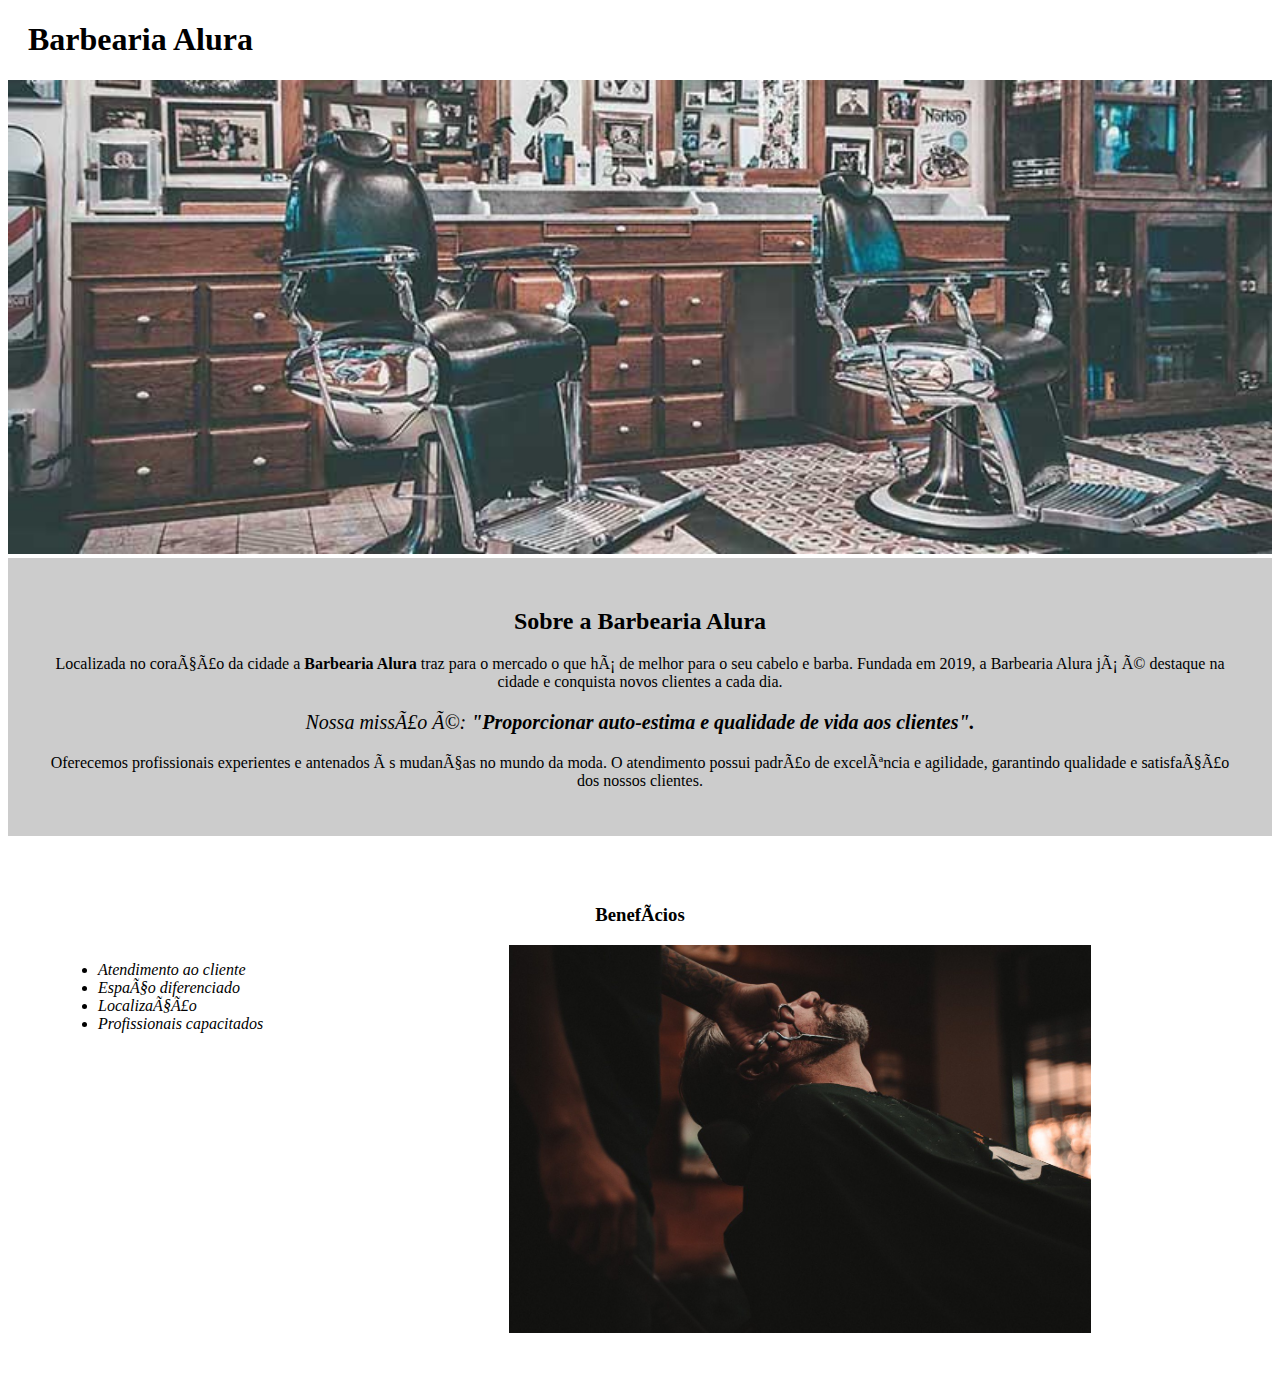
==== index.html @ b4c291c8 "primeiro commit" ====
<!DOCTYPE html>
<html lang="pt-br">

    <head>
        <meta charset="UFT-8">
        <title> Barbearia Alura </title>
        <link rel="stylesheet" href="style.css">

    </head>
    <body>
        <header>
            <h1 class="titulo-principal">Barbearia Alura</h1>
        </header>

        <img id="banner" src="banner.jpg">
        <div class="principal">
            <h2 class="titulo-centralizado"> Sobre a Barbearia Alura</h2>

            <p> Localizada no coração da cidade a <strong>Barbearia Alura</strong> traz para o mercado o que há de melhor para o seu cabelo e barba. Fundada em 2019, a Barbearia Alura já é destaque na cidade e conquista novos clientes a cada dia.</p>

            <p id="missao" > <em> Nossa missão é: <strong>"Proporcionar auto-estima e qualidade de vida aos clientes".</strong> </em> </p>

            <p>Oferecemos profissionais experientes e antenados às mudanças no mundo da moda. O atendimento possui padrão de excelência e agilidade, garantindo qualidade e satisfação dos nossos clientes.</p>
        
        </div>   

        <div class="beneficios">
            <h3 class="titulo-centralizado"> Benefícios </h3>
        
            <ul>
                <li class="itens">Atendimento ao cliente</li>
                <li class="itens">Espaço diferenciado</li>
                <li class="itens">Localização</li>
                <li class="itens">Profissionais capacitados</li> 
            </ul>
            <img src="beneficios.jpg" class="imagembeneficios"/>
        </div>
    </body>
</html>
---- style.css ----
body {

}

#banner {
    width: 100%;
}

.principal {
    background: #cccccc;
    padding: 30px;
}
.titulo-principal {
    padding-left: 20px;
}


.titulo-centralizado {
    text-align: center;
}

p {
    text-align: center;
}

#missao {
    font-size: 20px;
}

em strong {
    color: FF0000;
}
.itens {
    font-style: italic;
}

.beneficios {
    background: #ffffff;
    padding: 50px;
}


ul {
    display: inline-block;
    vertical-align: top;
    width: 20%;
    margin-right: 15%;
}

.imagembeneficios {
    width: 50%
    ;
}
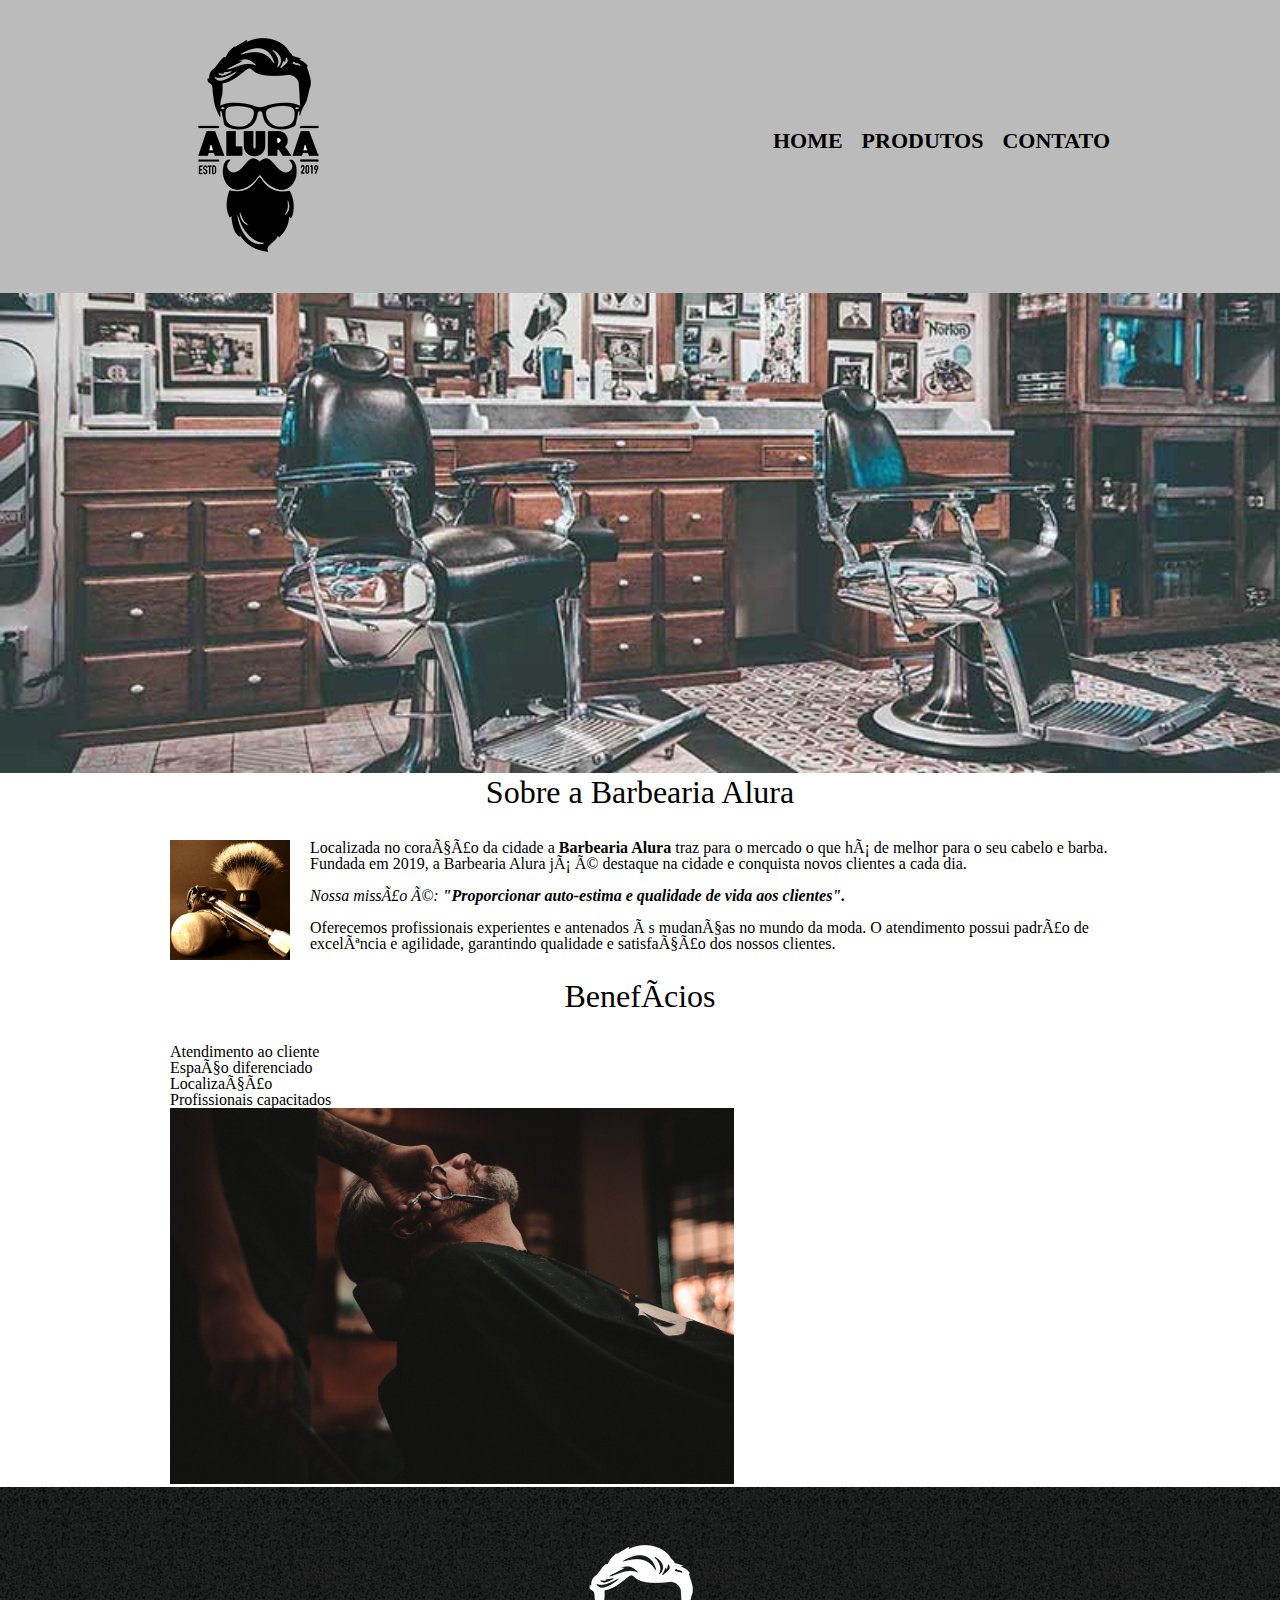
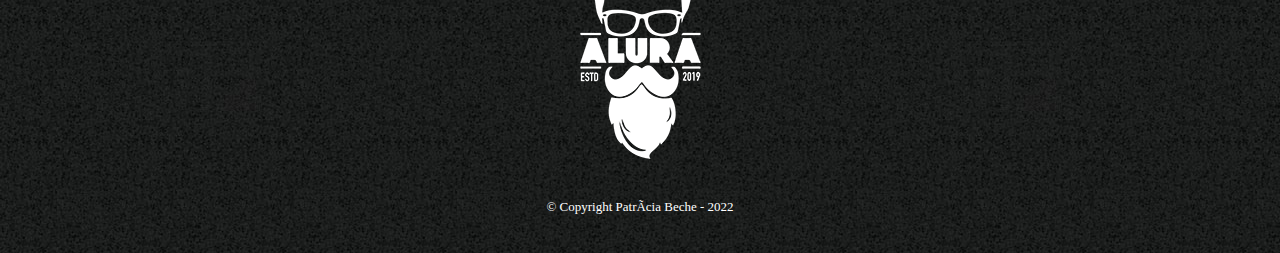
==== commit 1aee65b5: "comecando a personalizar a pagina inicial" ====
--- a/index.html
+++ b/index.html
@@ -4,36 +4,60 @@
     <head>
         <meta charset="UFT-8">
         <title> Barbearia Alura </title>
+        <link rel="stylesheet" href="reset.css">
         <link rel="stylesheet" href="style.css">
-
     </head>
     <body>
         <header>
-            <h1 class="titulo-principal">Barbearia Alura</h1>
+            <div class="caixa">
+                <h1><img src="logo.png" alt="Logo da Barbearia Alura"></h1>
+
+                <nav>
+                    <ul>
+                        <li><a href="index.html">Home</a></li>
+                        <li><a href="produtos.html">Produtos</a></li>
+                        <li><a href="contato.html">Contato</a></li>
+                        
+                    </ul>
+                </nav>
+            </div>
+
         </header>
 
-        <img id="banner" src="banner.jpg">
-        <div class="principal">
-            <h2 class="titulo-centralizado"> Sobre a Barbearia Alura</h2>
+        <img class="banner" src="banner.jpg">
 
-            <p> Localizada no coração da cidade a <strong>Barbearia Alura</strong> traz para o mercado o que há de melhor para o seu cabelo e barba. Fundada em 2019, a Barbearia Alura já é destaque na cidade e conquista novos clientes a cada dia.</p>
+        <main>
+            <section class="principal">
+                <h2 class="titulo-principal"> Sobre a Barbearia Alura</h2>
 
-            <p id="missao" > <em> Nossa missão é: <strong>"Proporcionar auto-estima e qualidade de vida aos clientes".</strong> </em> </p>
+                <img class="utensilios" src="utensilios.jpg" alt="Utensilios de um barbeiro">
 
-            <p>Oferecemos profissionais experientes e antenados às mudanças no mundo da moda. O atendimento possui padrão de excelência e agilidade, garantindo qualidade e satisfação dos nossos clientes.</p>
-        
-        </div>   
+                <p> Localizada no coração da cidade a <strong>Barbearia Alura</strong> traz para o mercado o que há de melhor para o seu cabelo e barba. Fundada em 2019, a Barbearia Alura já é destaque na cidade e conquista novos clientes a cada dia.</p>
 
-        <div class="beneficios">
-            <h3 class="titulo-centralizado"> Benefícios </h3>
-        
-            <ul>
-                <li class="itens">Atendimento ao cliente</li>
-                <li class="itens">Espaço diferenciado</li>
-                <li class="itens">Localização</li>
-                <li class="itens">Profissionais capacitados</li> 
-            </ul>
-            <img src="beneficios.jpg" class="imagembeneficios"/>
-        </div>
+                <p id="missao" > <em> Nossa missão é: <strong>"Proporcionar auto-estima e qualidade de vida aos clientes".</strong> </em> </p>
+
+                <p>Oferecemos profissionais experientes e antenados às mudanças no mundo da moda. O atendimento possui padrão de excelência e agilidade, garantindo qualidade e satisfação dos nossos clientes.</p>
+            
+            </section>   
+
+            <section class="beneficios">
+                <h3 class="titulo-principal"> Benefícios </h3>
+            
+                <ul>
+                    <li class="itens">Atendimento ao cliente</li>
+                    <li class="itens">Espaço diferenciado</li>
+                    <li class="itens">Localização</li>
+                    <li class="itens">Profissionais capacitados</li> 
+                </ul>
+                <img src="beneficios.jpg" class="imagembeneficios"/>
+            </section>
+        </main>    
+
+
+    <footer>
+        <img src="logo-branco.png">
+        <p class="copyright">&copy; Copyright Patrícia Beche - 2022</p>
+    </footer>
+    
     </body>
 </html>
--- a/style.css
+++ b/style.css
@@ -1,53 +1,189 @@
-body {
-
+header {
+    background: #bbbbbb;
+    padding: 20px 0;
 }
 
-#banner {
+.caixa {
+    position: relative;
+    width: 940px;
+    margin: 0 auto;
+}
+
+nav {
+    position: absolute;
+    top: 110px;
+    right: 0;
+}
+
+nav li {
+    display: inline;
+    margin: 0 0 0 15px;
+}
+
+nav a {
+    text-transform: uppercase;
+    color: #000000;
+    font-size: 22px;
+    font-weight: bold;
+    text-decoration: none;
+}
+
+nav a:hover {
+    color: #ff0000;
+    text-decoration: underline
+}
+
+.produtos {
+    width: 940px;
+    margin: 0 auto;
+    padding: 50px 0;
+}
+
+.produtos li {
+    display: inline-block;
+    text-align: center;
+    width: 30%;
+    vertical-align: top;
+    margin: 0 1.5%;
+    padding: 30px 20px;
+    box-sizing: border-box;
+    border: 2px solid #000000;
+    border-radius: 10px;
+}
+
+.produtos li:hover {
+    border-color: #ff0000;
+}
+
+.produtos li:active {
+    border-color: #cccccc;
+}
+
+.produtos li:hover h2 {
+    font-size: 34px;
+}
+
+.produtos h2 {
+    font-size: 30px;
+    font-weight: bold;
+}
+
+.produto-descricao {
+    font-size: 18px;
+}
+
+.produto-preco {
+    font-size: 22px;
+    font-weight: bold;
+    margin-top: 10px;
+}
+
+footer {
+    text-align: center;
+    background: url("bg.jpg");
+    padding: 40px 0;
+}
+
+.copyright {
+    color: #ffffff;
+    font-size: 13px;
+    margin: 20px 0 0;
+}
+
+main {
+    width: 940px;
+    margin: 0 auto;
+}
+
+form {
+    margin: 40px 0;
+}
+
+form label, form legend {
+    display: block;
+    font-size: 20px;
+    margin: 0 0 10px;
+}
+
+.input-padrao {
+    display: block;
+    margin: 0 0 20px;
+    padding: 10px 25px;
+    width: 50%;
+}
+
+.checkbox {
+    margin: 20px 0;
+}
+
+form legend {
+    margin: 20px 0;
+}
+
+.enviar {
+    width: 40%;
+    padding: 15px 0;
+    background: #cccccc;
+    color: black;
+    font-weight: bold;
+    font-size: 18px;
+    border: none;
+    border-radius: 5px;
+    transition: 1s all; 
+    cursor: pointer;
+}
+
+.enviar:hover {
+    background: #FF0000;
+    transform: scale(1.2);
+}
+
+table {
+    margin: 20px 0 40px;
+}
+
+thead {
+    background: #555555;
+    color: white;
+    font-weight: bold;
+}
+
+td, th {
+    border: 1px solid #000000;
+    padding: 8px 15px;
+}
+
+/* css da página inicial*/
+
+.banner {
     width: 100%;
 }
 
-.principal {
-    background: #cccccc;
-    padding: 30px;
-}
 .titulo-principal {
-    padding-left: 20px;
+    text-align: center;
+    font-size: 2em;
+    margin: 0 0 1em;
+    clear: left;
 }
 
-
-.titulo-centralizado {
-    text-align: center;
+.principal p {
+    margin: 0 0 1em;
 }
 
-p {
-    text-align: center;
+.principal strong {
+    font-weight: bold;
 }
 
-#missao {
-    font-size: 20px;
-}
-
-em strong {
-    color: FF0000;
-}
-.itens {
+.principal em {
     font-style: italic;
 }
 
-.beneficios {
-    background: #ffffff;
-    padding: 50px;
-}
-
-
-ul {
-    display: inline-block;
-    vertical-align: top;
-    width: 20%;
-    margin-right: 15%;
+.utensilios {
+    width: 120px;
+    float: left;
+    margin: 0 20px 20px 0;
 }
 
 .imagembeneficios {
-    width: 50%
-    ;
-}
+    width: 60%;
+}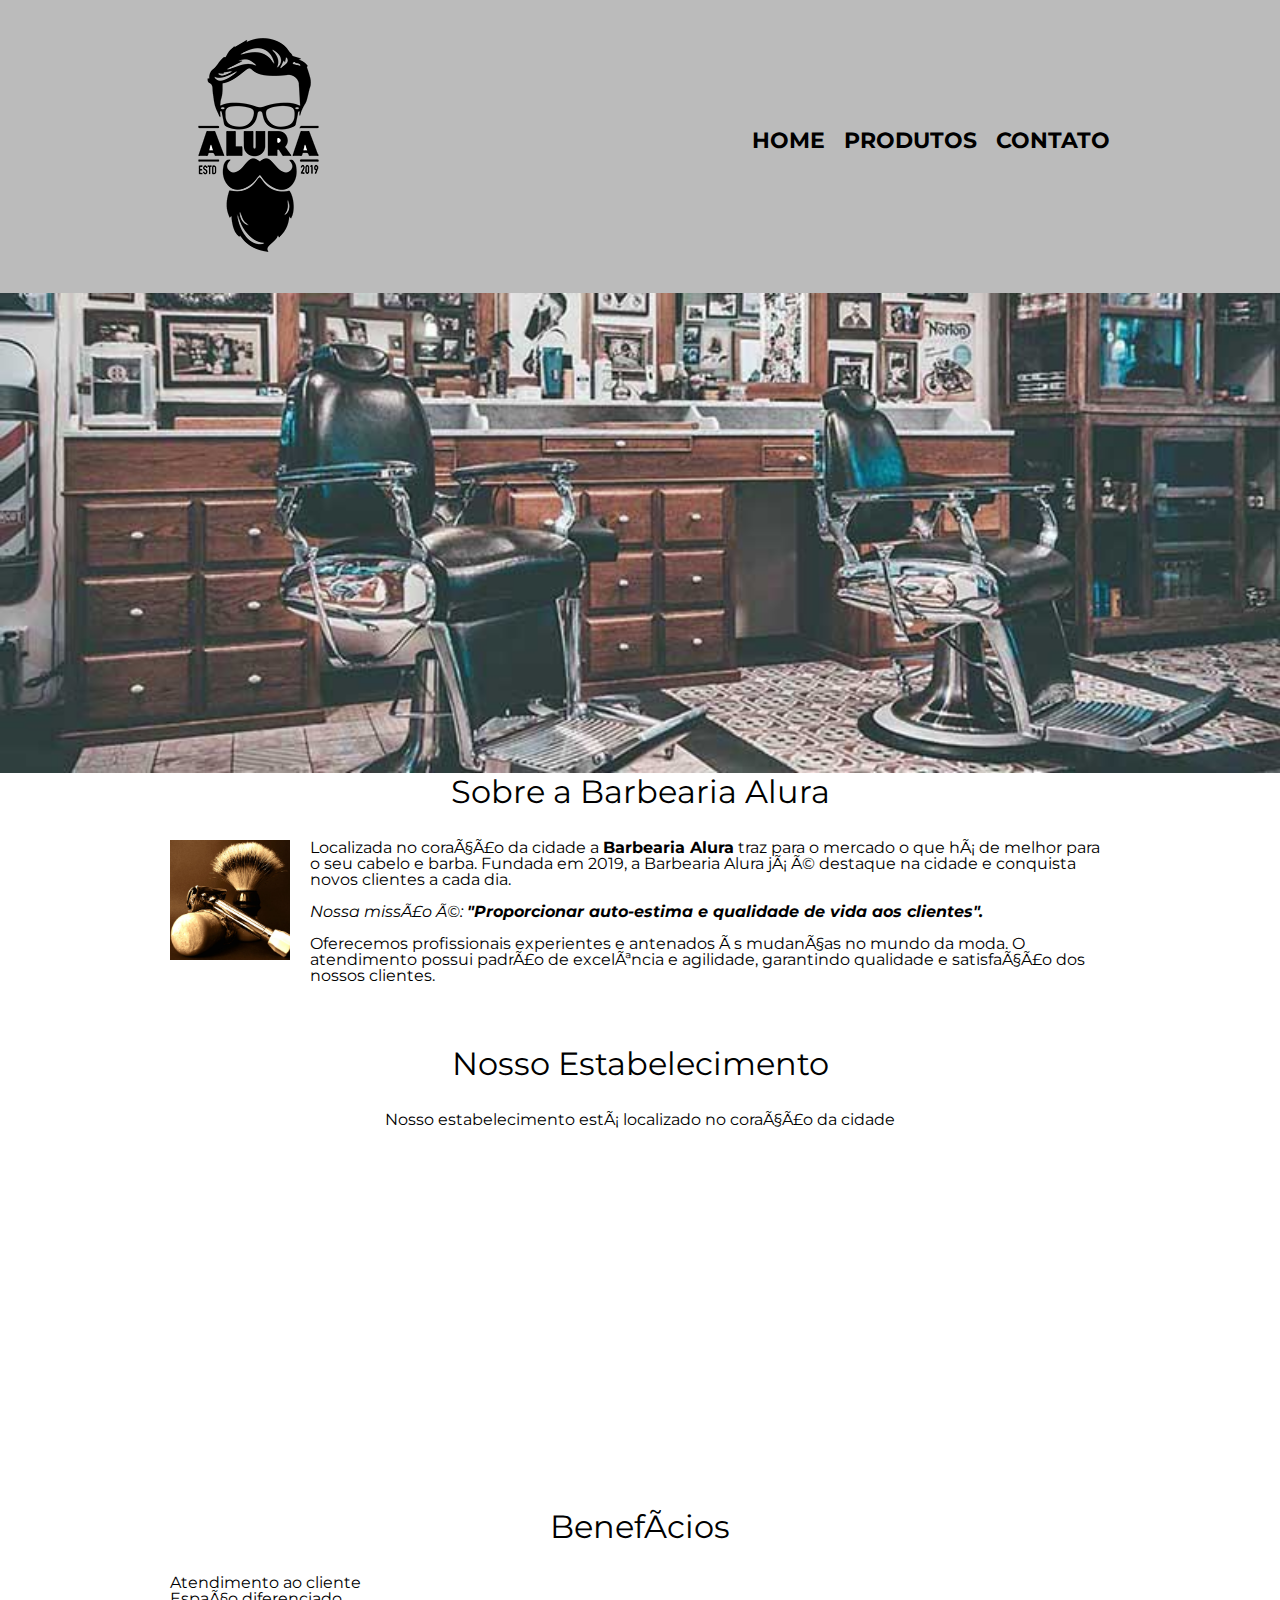
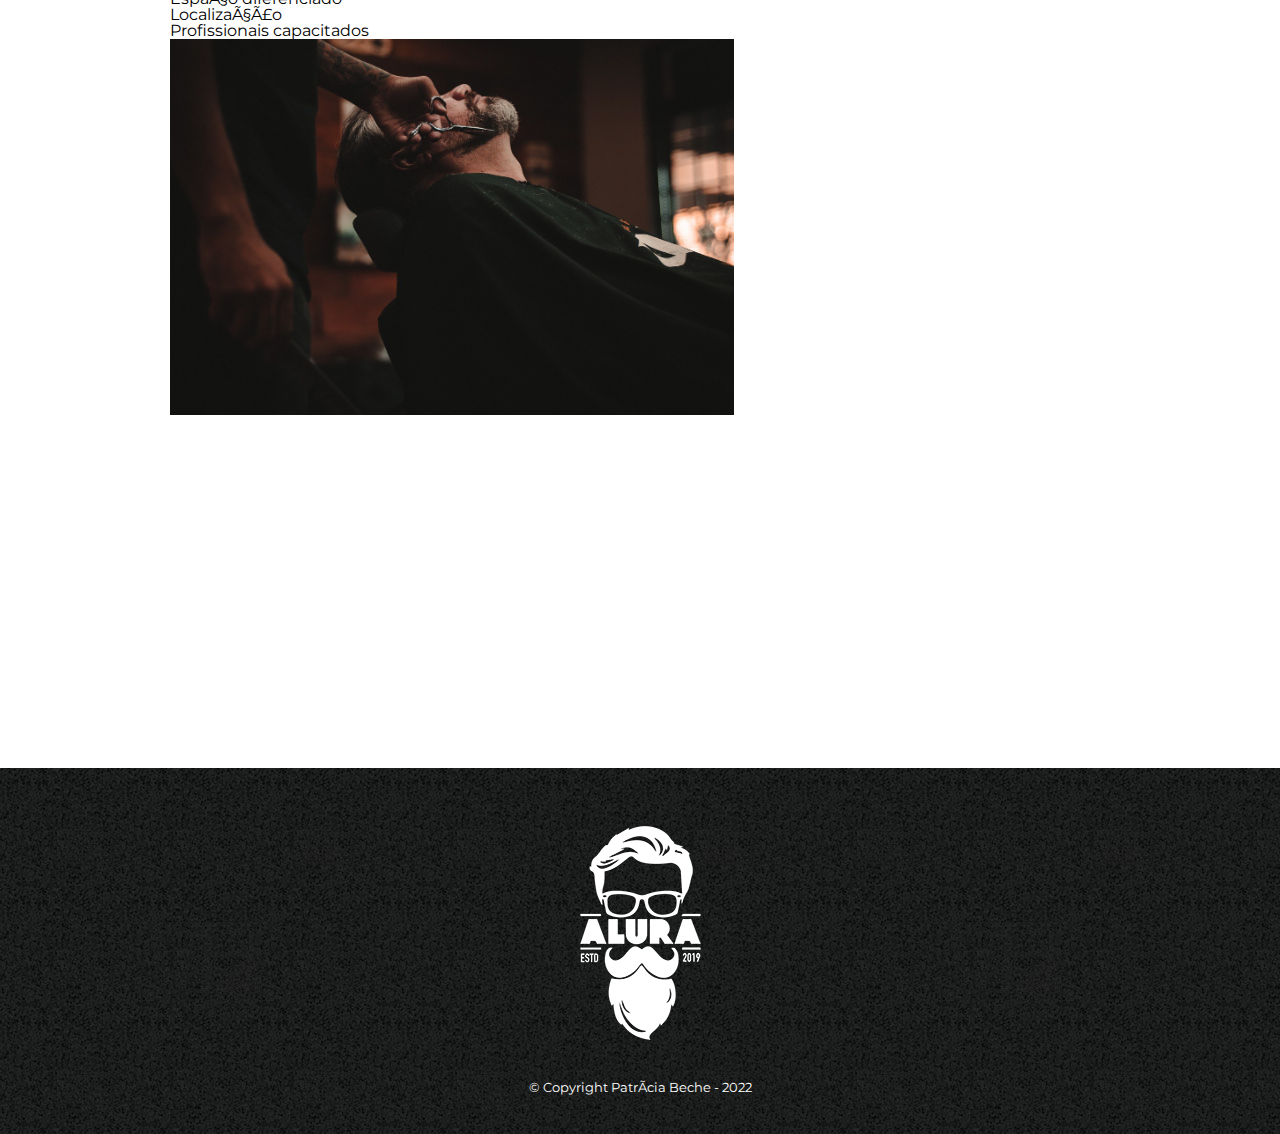
==== commit 3bef85f5: "adicionando fontes externas, mapas e videos" ====
--- a/index.html
+++ b/index.html
@@ -6,7 +6,10 @@
         <title> Barbearia Alura </title>
         <link rel="stylesheet" href="reset.css">
         <link rel="stylesheet" href="style.css">
+        <link rel="preconnect" href="https://fonts.googleapis.com">
+        <link href="https://fonts.googleapis.com/css2?family=Montserrat:wght@100&display=swap" rel="stylesheet"> 
     </head>
+    
     <body>
         <header>
             <div class="caixa">
@@ -40,6 +43,13 @@
             
             </section>   
 
+
+            <section class="mapa">
+                <h3 class="titulo-principal">Nosso Estabelecimento</h3>
+                <p>Nosso estabelecimento está localizado no coração da cidade</p>
+                <iframe src="https://www.google.com/maps/embed?pb=!1m16!1m12!1m3!1d58503.20444007676!2d-46.66735091186406!3d-23.588179101028572!2m3!1f0!2f0!3f0!3m2!1i1024!2i768!4f13.1!2m1!1salura%20sao%20paulo!5e0!3m2!1spt-BR!2sbr!4v1642766407136!5m2!1spt-BR!2sbr" width="100%" height="300" style="border:0;" allowfullscreen="" loading="lazy"></iframe>
+            </section>
+
             <section class="beneficios">
                 <h3 class="titulo-principal"> Benefícios </h3>
             
@@ -50,6 +60,11 @@
                     <li class="itens">Profissionais capacitados</li> 
                 </ul>
                 <img src="beneficios.jpg" class="imagembeneficios"/>
+                
+                <div class="video">
+                    <iframe width="560" height="315" src="https://www.youtube.com/embed/wcVVXUV0YUY" title="YouTube video player" frameborder="0" allow="accelerometer; autoplay; clipboard-write; encrypted-media; gyroscope; picture-in-picture" allowfullscreen></iframe>
+                </div>
+           
             </section>
         </main>    
 
--- a/style.css
+++ b/style.css
@@ -1,6 +1,10 @@
 header {
     background: #bbbbbb;
     padding: 20px 0;
+}
+
+body {
+    font-family: 'Montserrat', sans-serif;
 }
 
 .caixa {
@@ -186,4 +190,18 @@
 
 .imagembeneficios {
     width: 60%;
+}
+
+.mapa {
+    padding: 3em 0;
+}
+
+.mapa p {
+    margin: 0 0 2em;
+    text-align: center;
+}
+
+.video {
+    width: 560px;
+    margin: 1em auto;
 }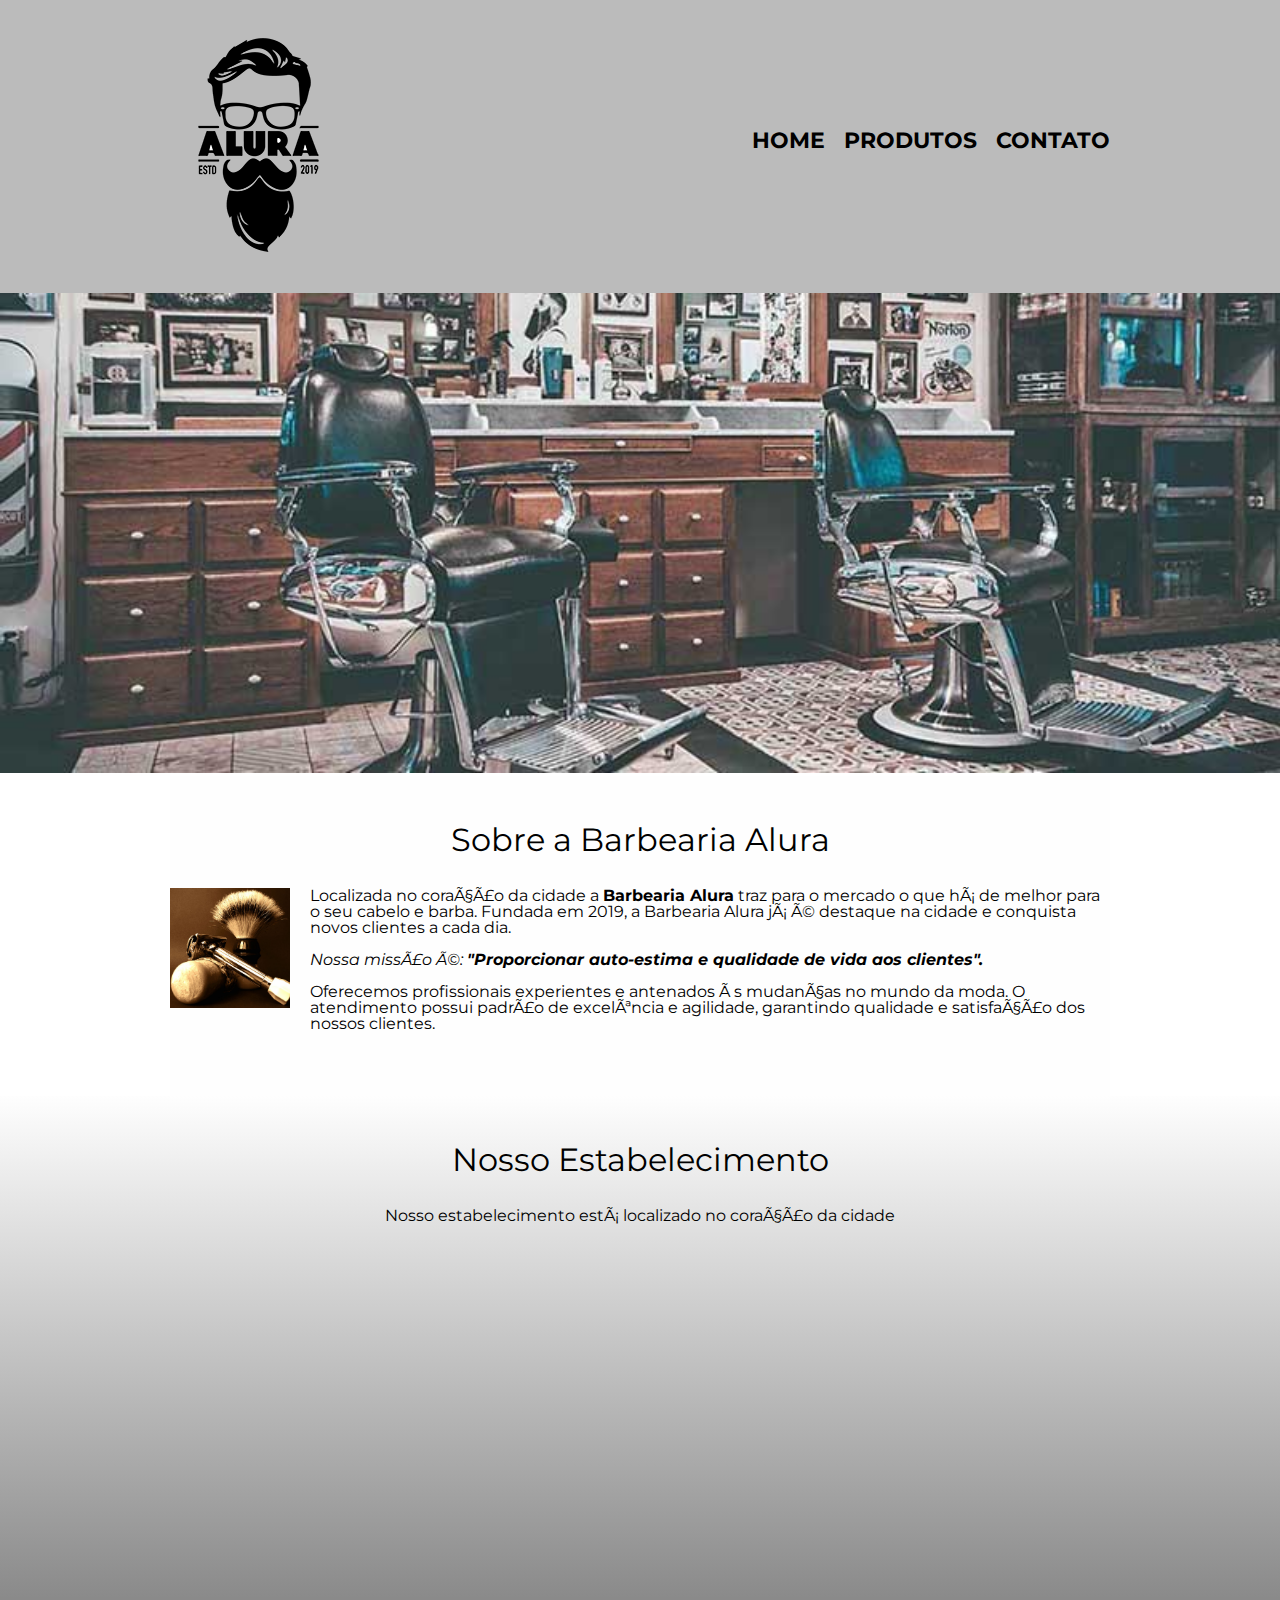
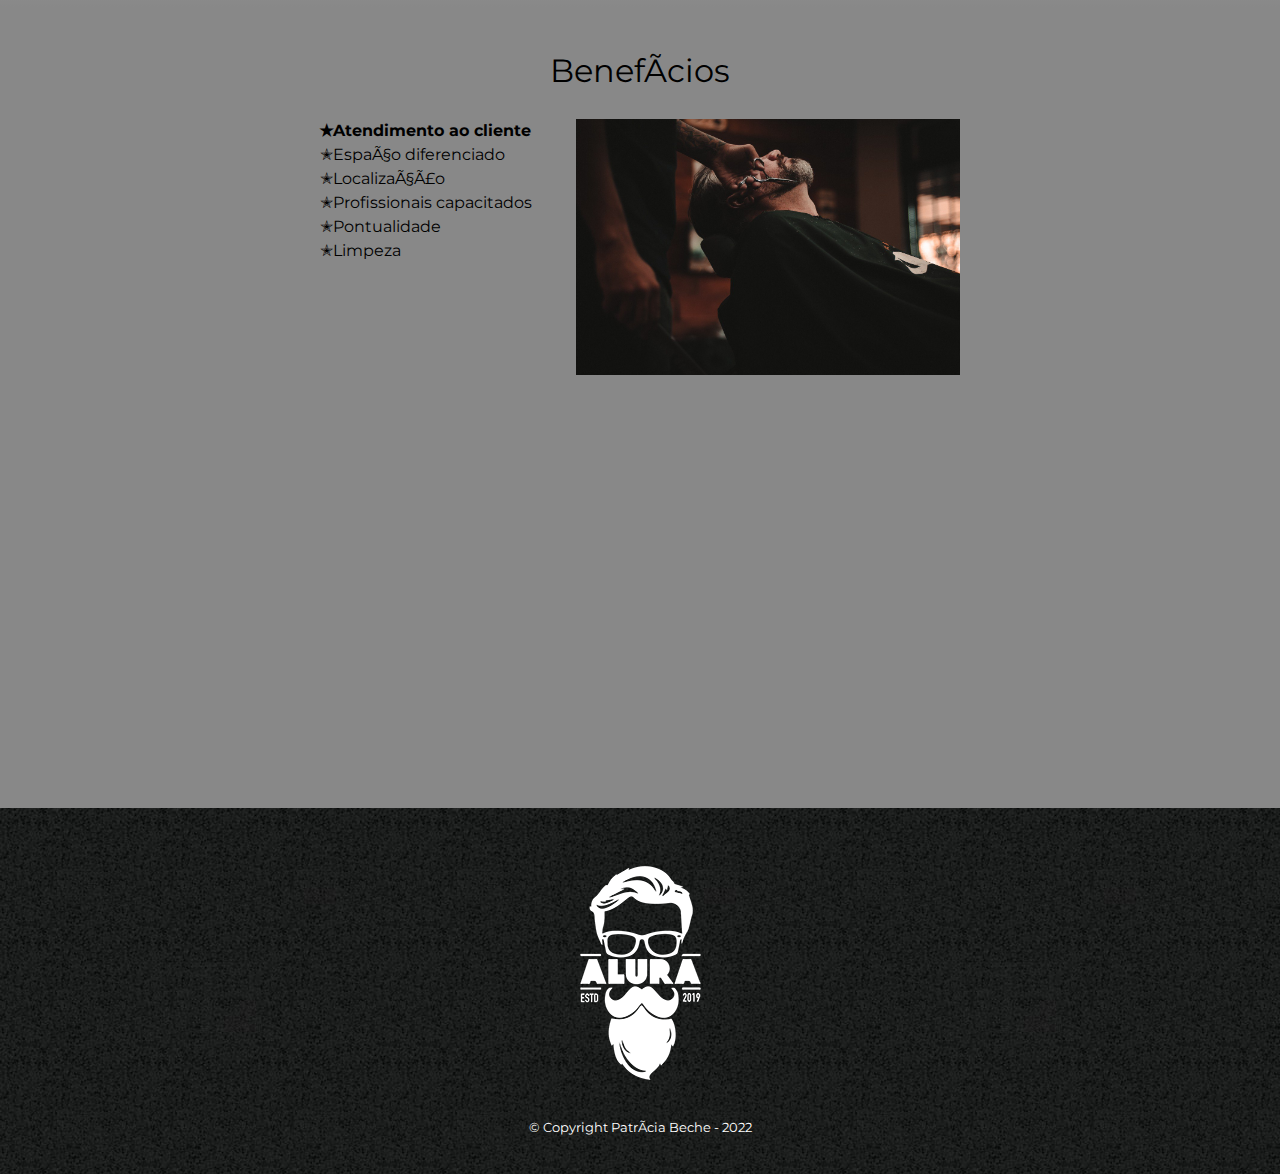
==== commit 77155467: "utilizaçao de pseudoclasses, pseudoelemento e gradientes" ====
--- a/index.html
+++ b/index.html
@@ -47,19 +47,24 @@
             <section class="mapa">
                 <h3 class="titulo-principal">Nosso Estabelecimento</h3>
                 <p>Nosso estabelecimento está localizado no coração da cidade</p>
-                <iframe src="https://www.google.com/maps/embed?pb=!1m16!1m12!1m3!1d58503.20444007676!2d-46.66735091186406!3d-23.588179101028572!2m3!1f0!2f0!3f0!3m2!1i1024!2i768!4f13.1!2m1!1salura%20sao%20paulo!5e0!3m2!1spt-BR!2sbr!4v1642766407136!5m2!1spt-BR!2sbr" width="100%" height="300" style="border:0;" allowfullscreen="" loading="lazy"></iframe>
+                <div class="mapa-conteudo">
+                    <iframe src="https://www.google.com/maps/embed?pb=!1m16!1m12!1m3!1d58503.20444007676!2d-46.66735091186406!3d-23.588179101028572!2m3!1f0!2f0!3f0!3m2!1i1024!2i768!4f13.1!2m1!1salura%20sao%20paulo!5e0!3m2!1spt-BR!2sbr!4v1642766407136!5m2!1spt-BR!2sbr" width="100%" height="300" style="border:0;" allowfullscreen="" loading="lazy"></iframe>
+                </div>
             </section>
 
             <section class="beneficios">
                 <h3 class="titulo-principal"> Benefícios </h3>
             
-                <ul>
-                    <li class="itens">Atendimento ao cliente</li>
-                    <li class="itens">Espaço diferenciado</li>
-                    <li class="itens">Localização</li>
-                    <li class="itens">Profissionais capacitados</li> 
-                </ul>
-                <img src="beneficios.jpg" class="imagembeneficios"/>
+                <div class="conteudo-beneficios">
+                    <ul class="lista-beneficios">
+                        <li class="itens">Atendimento ao cliente</li>
+                        <li class="itens">Espaço diferenciado</li>
+                        <li class="itens">Localização</li>
+                        <li class="itens">Profissionais capacitados</li> 
+                        <li class="itens">Pontualidade</li>
+                        <li class="itens">Limpeza</li>
+                    </ul><img src="beneficios.jpg" class="imagem-beneficios"/>
+                </div>
                 
                 <div class="video">
                     <iframe width="560" height="315" src="https://www.youtube.com/embed/wcVVXUV0YUY" title="YouTube video player" frameborder="0" allow="accelerometer; autoplay; clipboard-write; encrypted-media; gyroscope; picture-in-picture" allowfullscreen></iframe>
--- a/style.css
+++ b/style.css
@@ -94,11 +94,6 @@
     margin: 20px 0 0;
 }
 
-main {
-    width: 940px;
-    margin: 0 auto;
-}
-
 form {
     margin: 40px 0;
 }
@@ -170,6 +165,13 @@
     clear: left;
 }
 
+.principal{
+    padding: 3em 0;
+    background: #FEFEFE;
+    width: 940px;
+    margin: 0 auto;
+}
+
 .principal p {
     margin: 0 0 1em;
 }
@@ -188,12 +190,14 @@
     margin: 0 20px 20px 0;
 }
 
-.imagembeneficios {
-    width: 60%;
-}
-
 .mapa {
     padding: 3em 0;
+    background: linear-gradient(#FEFEFE,#888888)
+    
+}
+.mapa-conteudo {
+    width: 940px;
+    margin: 0 auto;
 }
 
 .mapa p {
@@ -201,7 +205,40 @@
     text-align: center;
 }
 
+.beneficios {
+    padding: 3em 0;
+    background: #888888;
+}
+.conteudo-beneficios {
+    width: 640px;
+    margin: 0 auto;
+}
+
+.lista-beneficios {
+    width: 40%;
+    display: inline-block;
+    vertical-align: top;
+}
+
+.imagem-beneficios {
+    width: 60%;
+}
+
+.itens {
+    line-height: 1.5;
+}
+
+
+.itens:first-child {
+    font-weight: bold;
+}
+
+
+.itens:before {
+    content: "✭";
+}
+
 .video {
     width: 560px;
-    margin: 1em auto;
+    margin: 2em auto;
 }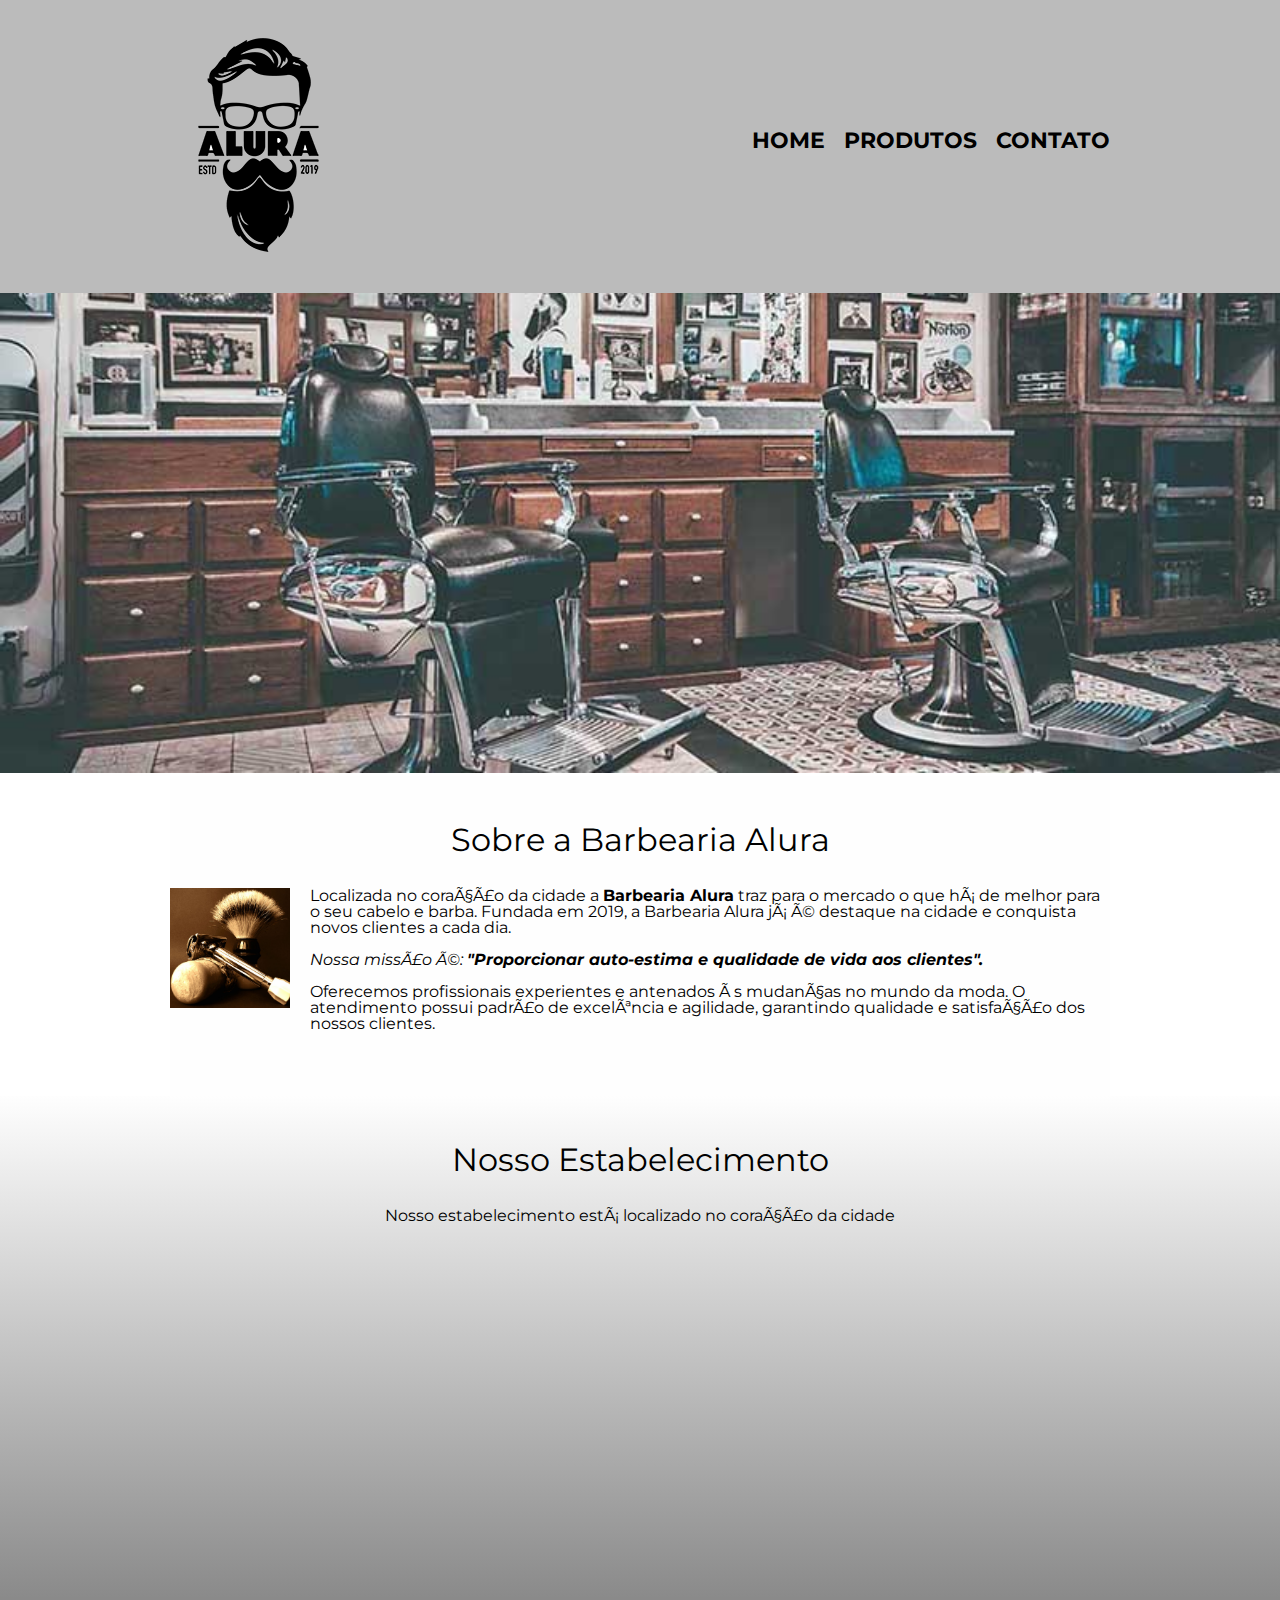
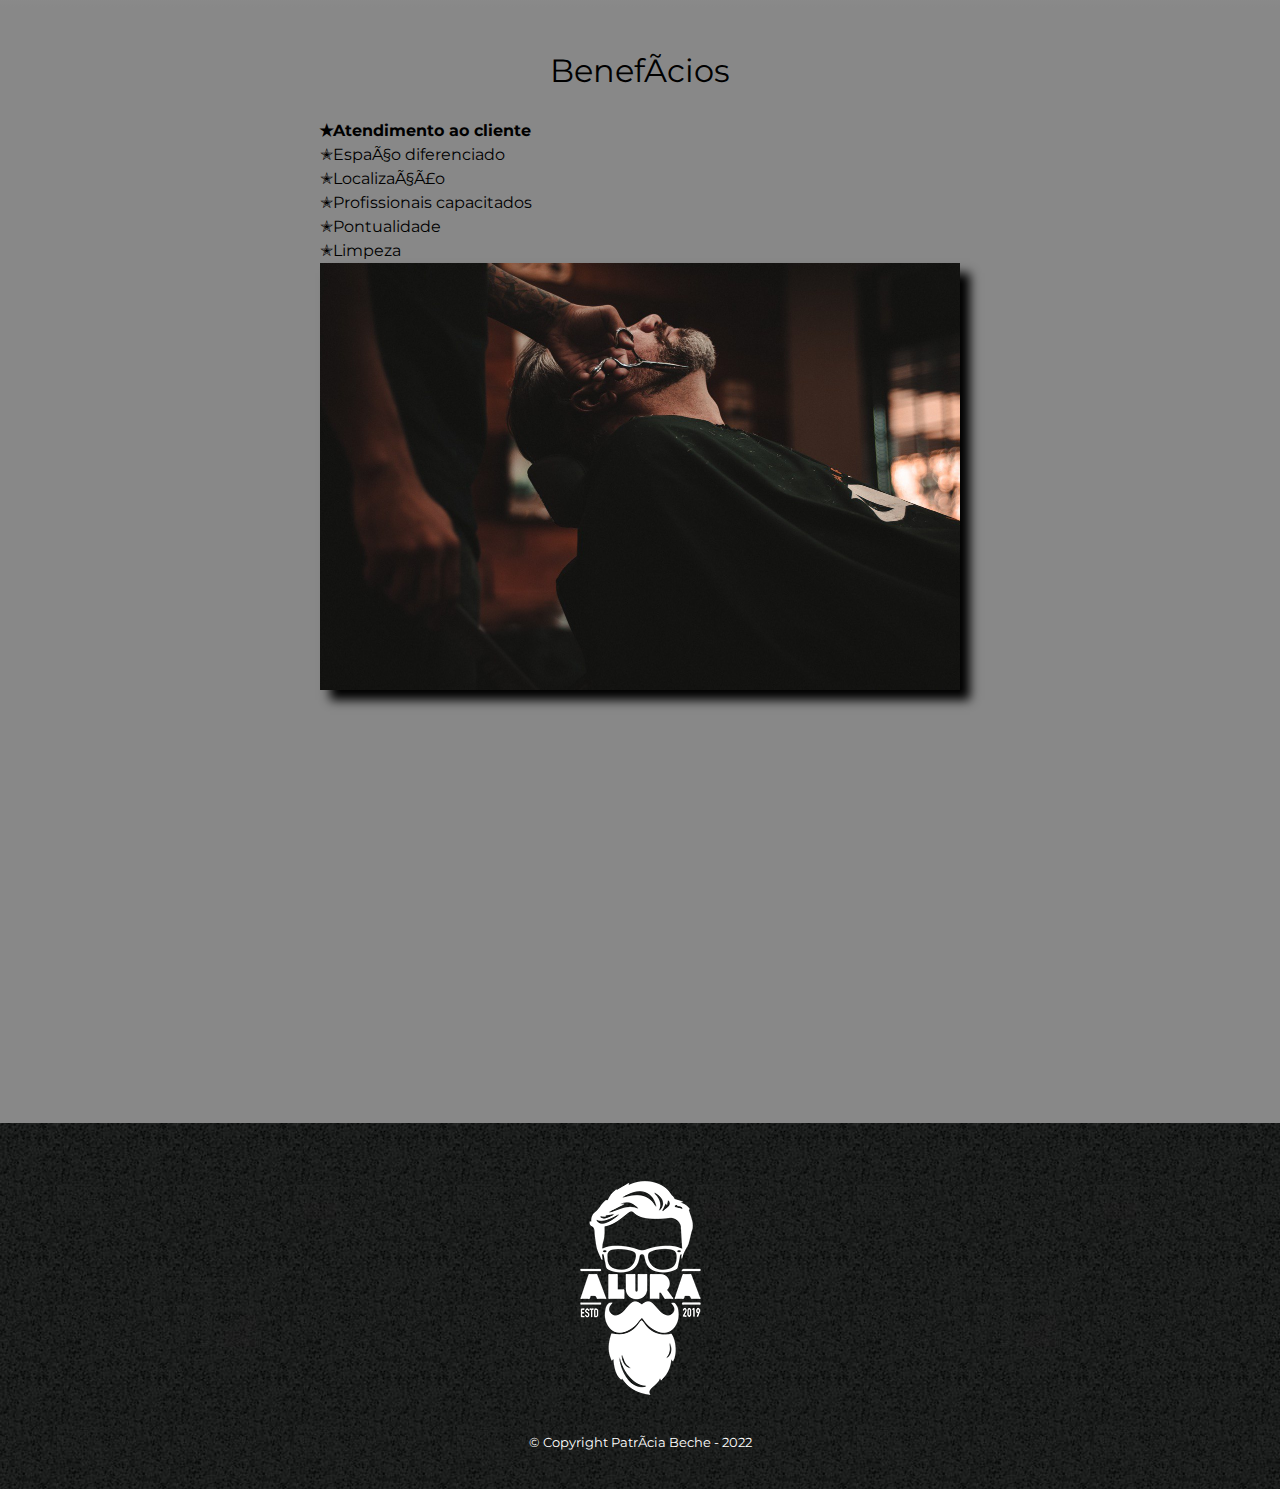
==== commit 46217aa7: "Design responsivo" ====
--- a/index.html
+++ b/index.html
@@ -3,7 +3,9 @@
 
     <head>
         <meta charset="UFT-8">
+        <meta name="viewport" content="width=device-width">
         <title> Barbearia Alura </title>
+
         <link rel="stylesheet" href="reset.css">
         <link rel="stylesheet" href="style.css">
         <link rel="preconnect" href="https://fonts.googleapis.com">
@@ -67,7 +69,7 @@
                 </div>
                 
                 <div class="video">
-                    <iframe width="560" height="315" src="https://www.youtube.com/embed/wcVVXUV0YUY" title="YouTube video player" frameborder="0" allow="accelerometer; autoplay; clipboard-write; encrypted-media; gyroscope; picture-in-picture" allowfullscreen></iframe>
+                    <iframe width="100%" height="315" src="https://www.youtube.com/embed/wcVVXUV0YUY" title="YouTube video player" frameborder="0" allow="accelerometer; autoplay; clipboard-write; encrypted-media; gyroscope; picture-in-picture" allowfullscreen></iframe>
                 </div>
            
             </section>
--- a/style.css
+++ b/style.css
@@ -209,6 +209,7 @@
     padding: 3em 0;
     background: #888888;
 }
+
 .conteudo-beneficios {
     width: 640px;
     margin: 0 auto;
@@ -222,6 +223,14 @@
 
 .imagem-beneficios {
     width: 60%;
+    opacity: 1;
+    transition: 400ms;
+    box-shadow: 10px 10px 10px #000000;
+    }
+    
+
+.imagem-beneficios:hover {
+    opacity: 0.3;
 }
 
 .itens {
@@ -241,4 +250,19 @@
 .video {
     width: 560px;
     margin: 2em auto;
-}+}
+@media screen and (max-width: 480px) {
+    .caixa, .principal, .conteudo-beneficios, .mapa-conteudo, .video {
+        width: auto;
+    }
+    h1 {
+        text-align: center;
+    }
+    nav {
+        position: static;
+    }
+}
+
+.lista-beneficios, .imagem-beneficios {
+    width: 100%;
+}
